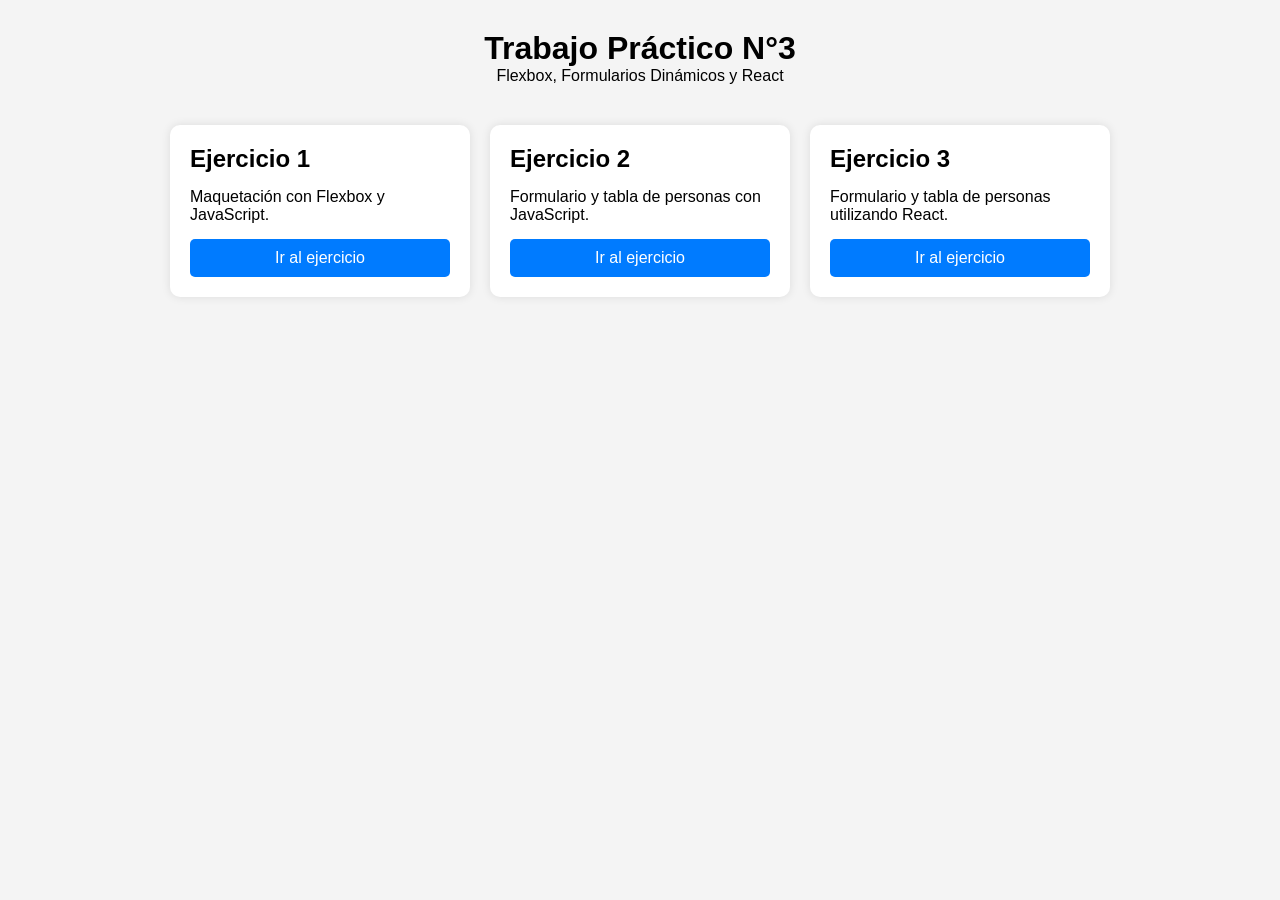
==== index.html @ 295aa6a1 "Creando estructura inicial y pagina principal" ====
<!DOCTYPE html>
<html lang="es">
<head>
    <meta charset="UTF-8">
    <meta name="viewport" content="width=device-width, initial-scale=1.0">
    <title>TP3 - Programación Web</title>

    <link rel="stylesheet" href="css/styles.css">
</head>
<body>

    <header>
        <h1>Trabajo Práctico N°3</h1>
        <p>Flexbox, Formularios Dinámicos y React</p>
    </header>

    <main class="contenedor-menu">

        <div class="tarjeta-menu">
            <h2>Ejercicio 1</h2>
            <p>Maquetación con Flexbox y JavaScript.</p>
            <a href="flexbox.html">Ir al ejercicio</a>
        </div>

        <div class="tarjeta-menu">
            <h2>Ejercicio 2</h2>
            <p>Formulario y tabla de personas con JavaScript.</p>
            <a href="personas.html">Ir al ejercicio</a>
        </div>

        <div class="tarjeta-menu">
            <h2>Ejercicio 3</h2>
            <p>Formulario y tabla de personas utilizando React.</p>
            <a href="react.html">Ir al ejercicio</a>
        </div>

    </main>

</body>
</html>
---- css/styles.css ----
*{
    margin: 0;
    padding: 0;
    box-sizing: border-box;
}

body{
    font-family: Arial, sans-serif;
    background-color: #f4f4f4;
    padding: 30px;
}

header{
    text-align: center;
    margin-bottom: 40px;
}

.contenedor-menu{
    display: flex;
    justify-content: center;
    gap: 20px;
    flex-wrap: wrap;
}

.tarjeta-menu{
    background-color: white;
    width: 300px;
    padding: 20px;
    border-radius: 10px;
    box-shadow: 0px 0px 10px rgba(0,0,0,0.1);

    display: flex;
    flex-direction: column;
    gap: 15px;
}

.tarjeta-menu a{
    text-decoration: none;
    background-color: #007bff;
    color: white;
    text-align: center;
    padding: 10px;
    border-radius: 5px;
}

.tarjeta-menu a:hover{
    background-color: #0056b3;
}
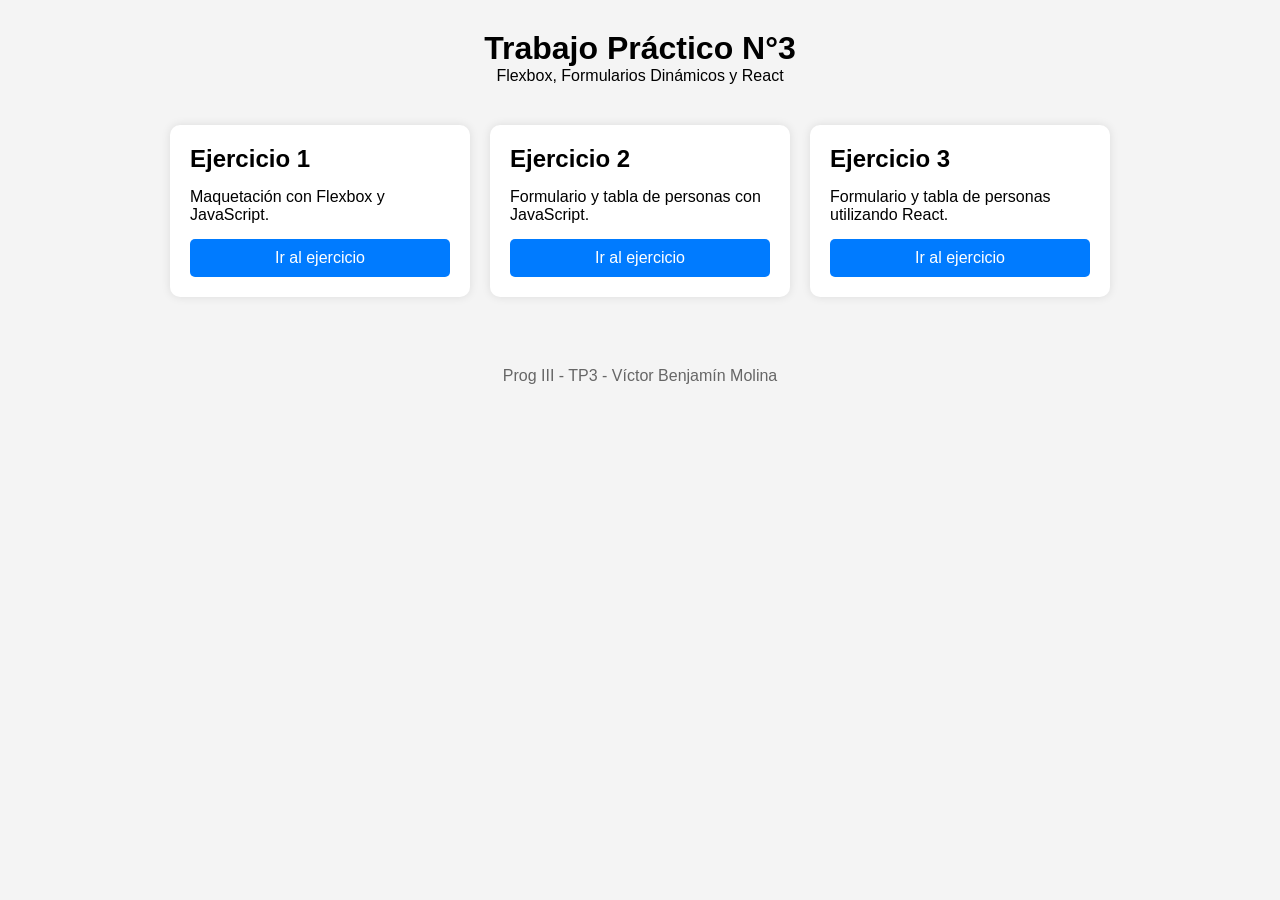
==== commit 024beadb: "Mejorando estilos y presentacion general del sitio" ====
--- a/index.html
+++ b/index.html
@@ -35,6 +35,8 @@
         </div>
 
     </main>
-
+<footer>
+    <p>Prog III - TP3 - Víctor Benjamín Molina</p>
+</footer>
 </body>
 </html>
--- a/css/styles.css
+++ b/css/styles.css
@@ -45,4 +45,80 @@
 
 .tarjeta-menu a:hover{
     background-color: #0056b3;
+}
+.contenedor-flex{
+    display: flex;
+    flex-wrap: wrap;
+    justify-content: center;
+    gap: 20px;
+    margin-top: 30px;
+}
+
+.tarjeta{
+    width: 250px;
+    background-color: white;
+    padding: 20px;
+    border-radius: 10px;
+    box-shadow: 0 0 10px rgba(0,0,0,0.1);
+    transition: transform 0.3s;
+}
+.tarjeta:hover{
+    transform: translateY(-5px);
+}
+.acciones{
+    text-align: center;
+    margin-top: 20px;
+}
+
+button{
+    padding: 10px 20px;
+    cursor: pointer;
+}
+button:hover{
+    background-color: #0056b3;
+    color: white;
+}
+
+button{
+    transition: 0.3s;
+}
+.contenedor-formulario{
+    max-width: 900px;
+    margin: 0 auto;
+}
+
+.formulario{
+    display: flex;
+    flex-wrap: wrap;
+    gap: 10px;
+    justify-content: center;
+    margin: 30px 0;
+}
+
+.formulario input{
+    padding: 10px;
+    width: 180px;
+}
+
+table{
+    width: 100%;
+    border-collapse: collapse;
+    background-color: white;
+}
+
+th, td{
+    border: 1px solid #ccc;
+    padding: 10px;
+    text-align: center;
+}
+
+th{
+    background-color: #007bff;
+    color: white;
+}
+footer{
+    text-align: center;
+    margin-top: 50px;
+    padding: 20px;
+    color: #666;
 }
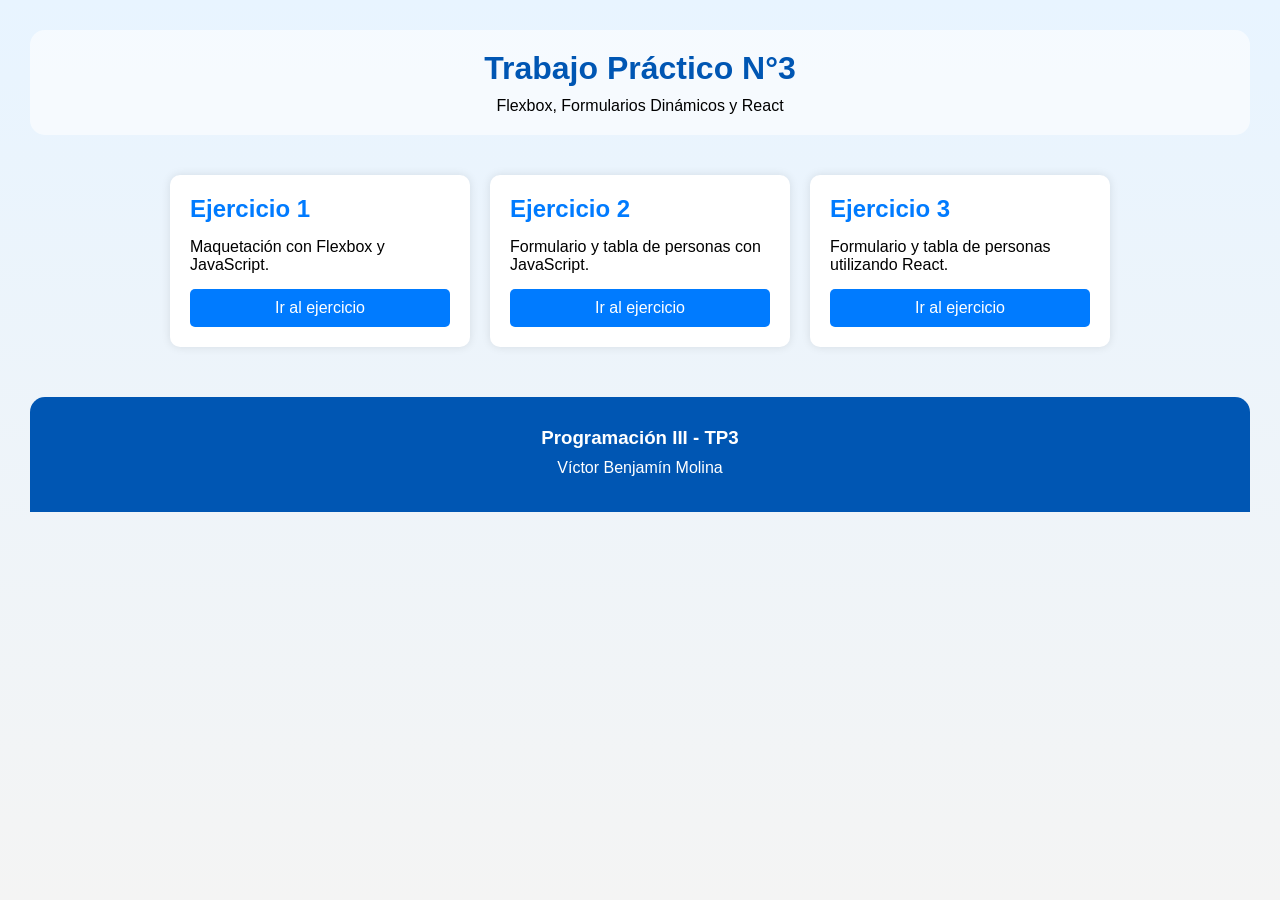
==== commit 95621de7: "Mejorando el footer" ====
--- a/index.html
+++ b/index.html
@@ -36,7 +36,10 @@
 
     </main>
 <footer>
-    <p>Prog III - TP3 - Víctor Benjamín Molina</p>
+    <div class="footer-contenido">
+        <h3>Programación III - TP3</h3>
+        <p>Víctor Benjamín Molina</p>
+    </div>
 </footer>
 </body>
 </html>
--- a/css/styles.css
+++ b/css/styles.css
@@ -6,13 +6,24 @@
 
 body{
     font-family: Arial, sans-serif;
-    background-color: #f4f4f4;
+    background: linear-gradient(to bottom, #e8f4ff, #f4f4f4);
     padding: 30px;
+    min-height: 100vh;
+}
+h1{
+    color: #0056b3;
+    margin-bottom: 10px;
 }
 
+h2{
+    color: #007bff;
+}
 header{
     text-align: center;
     margin-bottom: 40px;
+    background-color: rgba(255,255,255,0.6);
+    padding: 20px;
+    border-radius: 15px;
 }
 
 .contenedor-menu{
@@ -117,8 +128,22 @@
     color: white;
 }
 footer{
+    margin-top: 50px;
+    background-color: #0056b3;
+    color: white;
+    padding: 30px 20px;
+    border-radius: 15px 15px 0 0;
+}
+
+.footer-contenido{
     text-align: center;
-    margin-top: 50px;
-    padding: 20px;
-    color: #666;
+}
+
+.footer-contenido h3{
+    color: white;
+    margin-bottom: 10px;
+}
+
+.footer-contenido p{
+    margin: 5px 0;
 }
